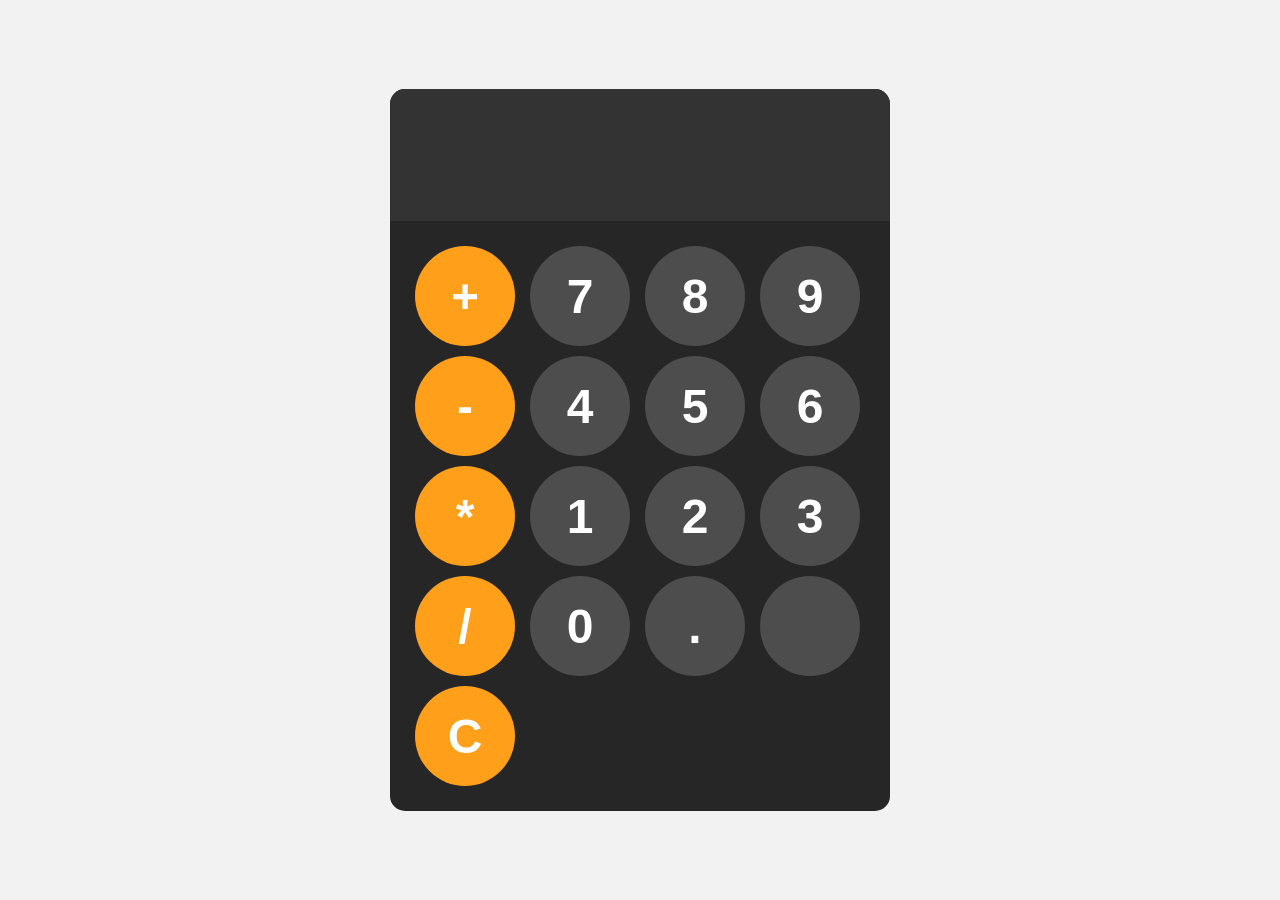
==== Calculator Program/index.html @ 556c29bc "Add initial layout and style for the calculator" ====
<!DOCTYPE html>
<html lang="en">
<head>
    <meta charset="UTF-8">
    <meta name="viewport" content="width=device-width, initial-scale=1.0">
    <title>Document</title>
    <link rel="stylesheet" href="style.css">
</head>
<body>
    
    <div id="calculator">
        <input id="display" readonly>
        <div id="keys">
            <button class="operator-btn" onclick="appendToDisplay('+')">+</button>
            <button onclick="appendToDisplay('7')">7</button>
            <button onclick="appendToDisplay('8')">8</button>
            <button onclick="appendToDisplay('9')">9</button>
            <button class="operator-btn" onclick="appendToDisplay('-')">-</button>
            <button onclick="appendToDisplay('4')">4</button>
            <button onclick="appendToDisplay('5')">5</button>
            <button onclick="appendToDisplay('6')">6</button>
            <button class="operator-btn" onclick="appendToDisplay('*')">*</button>
            <button onclick="appendToDisplay('1')">1</button>
            <button onclick="appendToDisplay('2')">2</button>
            <button onclick="appendToDisplay('3')">3</button>
            <button class="operator-btn" onclick="appendToDisplay('/')">/</button>
            <button onclick="appendToDisplay('0')">0</button>
            <button onclick="appendToDisplay('.')">.</button>
            <button onclick="calculate()"></button>
            <button class="operator-btn" onclick="clearDisplay()">C</button>
        </div>
    </div>


    <script src="index.js"></script>
</body>
</html>
---- Calculator Program/style.css ----
body{
    margin: 0;
    display: flex;
    justify-content: center;
    align-items: center;
    height: 100vh;
    background-color: hsl(0, 0%, 95%);
}

#calculator{
    font-family: Arial, Helvetica, sans-serif;
    background-color: hsl(0, 0%, 15%);
    border-radius: 15px;
    max-width: 500px;
    overflow: hidden;
}

#display{
    width: 100%;
    padding: 20px;
    font-size: 5rem;
    text-align: left;
    border: none;
    background-color: hsl(0, 0%, 20%);
}

#keys{
    display: grid;
    grid-template-columns: repeat(4, 1fr);
    gap: 10px;
    padding: 25px;
}


button {
    width: 100px;
    height: 100px;
    border-radius: 50px;
    border: none;
    background-color: hsl(0, 0%, 30%);
    color: white;
    font-size: 3rem;
    font-weight: bold;
    cursor: pointer;
}

button:hover{
    background-color: hsl(0, 0%, 40%);
}
button:active{
    background-color: hsl(0, 0%, 50%);
}

.operator-btn{
    background-color: hsl(35, 100%, 55%);
}

.operator-btn:hover{
    background-color: hsl(35, 100%, 65%);
}
.operator-btn:active{
    background-color: hsl(35, 100%, 75%);
}
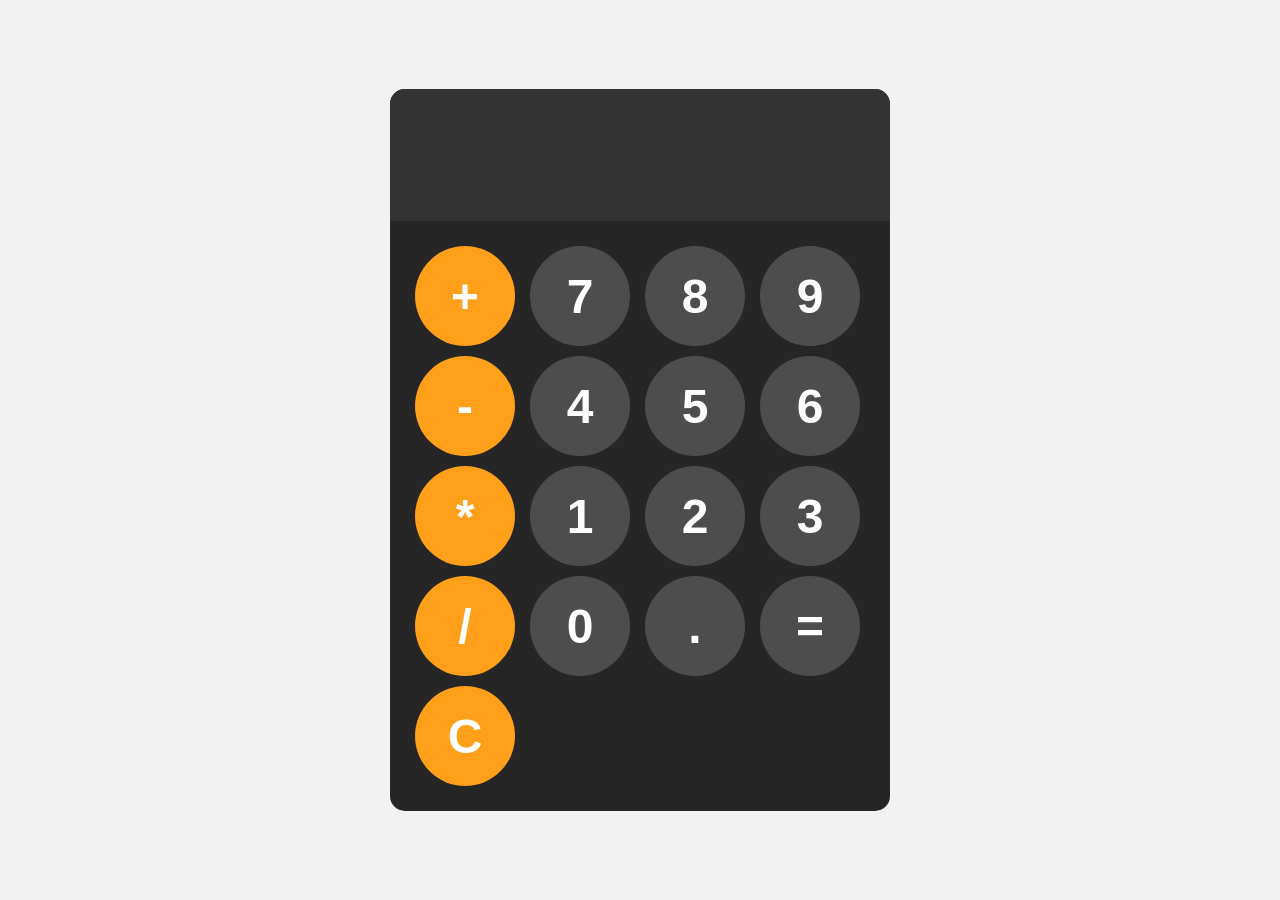
==== commit cba1848e: "Add functionality operations" ====
--- a/Calculator Program/index.html
+++ b/Calculator Program/index.html
@@ -26,7 +26,7 @@
             <button class="operator-btn" onclick="appendToDisplay('/')">/</button>
             <button onclick="appendToDisplay('0')">0</button>
             <button onclick="appendToDisplay('.')">.</button>
-            <button onclick="calculate()"></button>
+            <button onclick="calculate()">=</button>
             <button class="operator-btn" onclick="clearDisplay()">C</button>
         </div>
     </div>
--- a/Calculator Program/style.css
+++ b/Calculator Program/style.css
@@ -22,6 +22,7 @@
     text-align: left;
     border: none;
     background-color: hsl(0, 0%, 20%);
+    color: white;
 }
 
 #keys{
